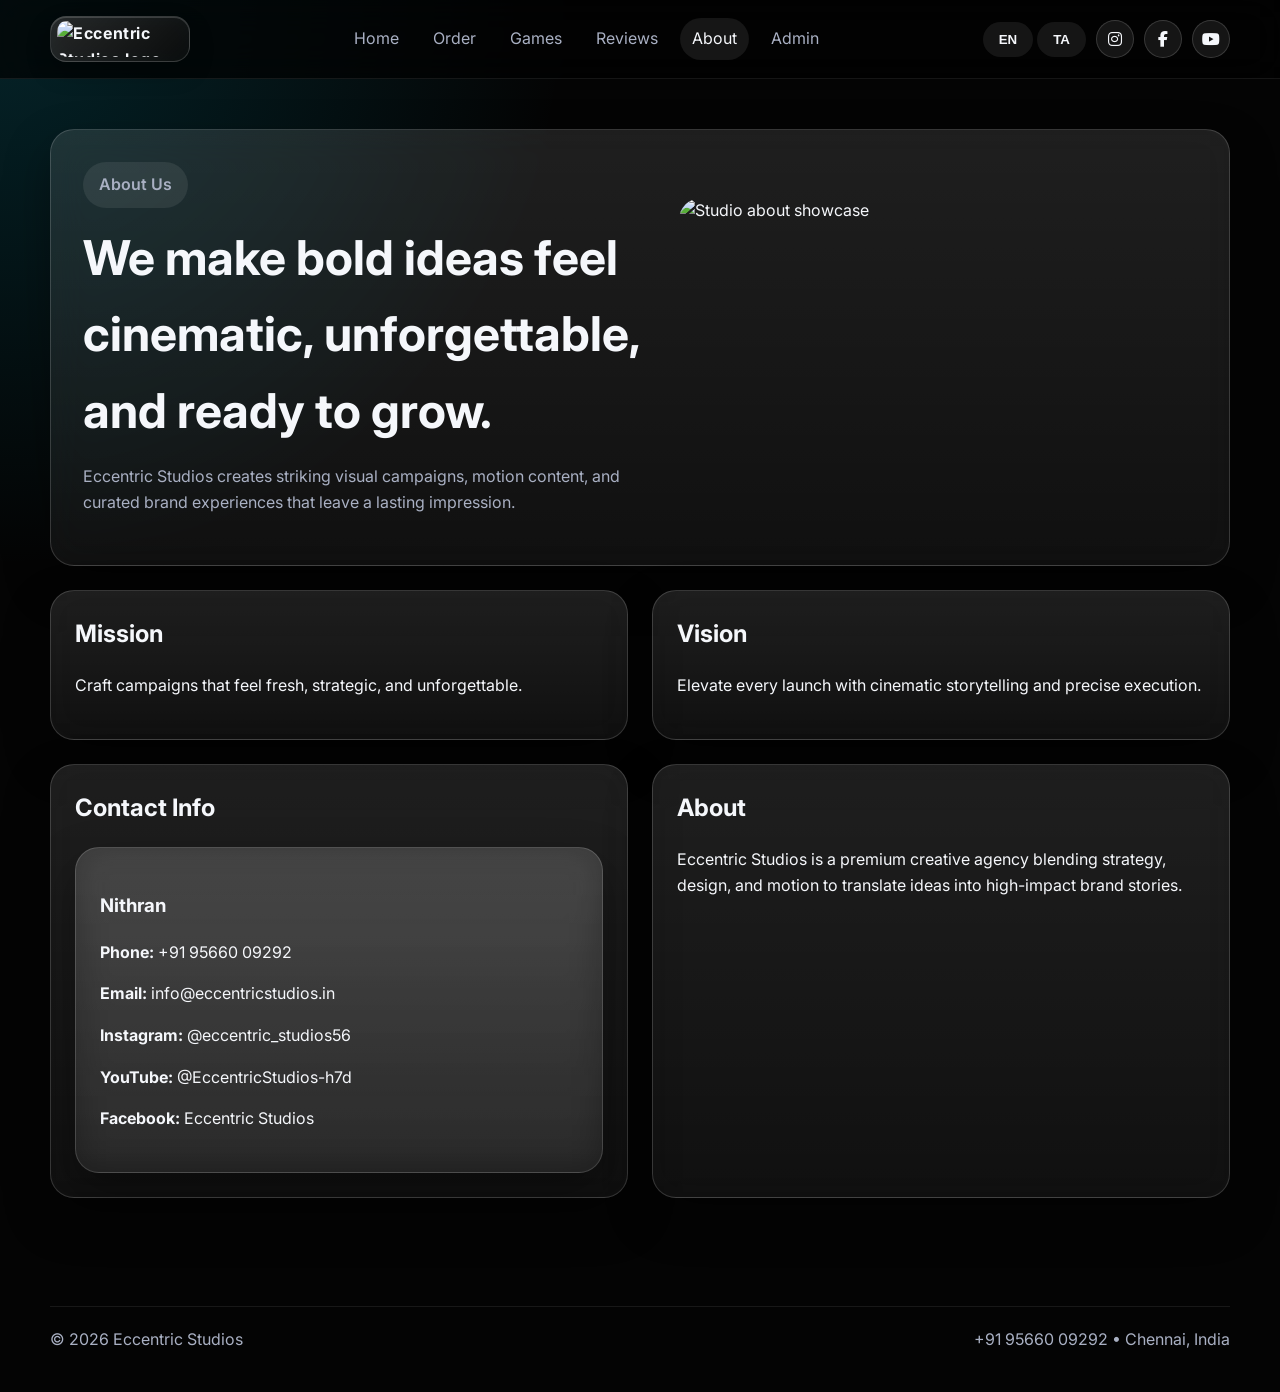
==== about.html @ bf37ff36 "Add files via upload Eccentric Studios is a creative design agency offering advertisement posters, s" ====
<!DOCTYPE html>
<html lang="en">
<head>
  <meta charset="UTF-8" />
  <meta name="viewport" content="width=device-width, initial-scale=1.0" />
  <title>About | Eccentric Studios</title>
  <link rel="preconnect" href="https://fonts.googleapis.com" />
  <link rel="preconnect" href="https://fonts.gstatic.com" crossorigin />
  <link href="https://fonts.googleapis.com/css2?family=Inter:wght@300;400;500;600;700;800&display=swap" rel="stylesheet" />
  <link rel="stylesheet" href="https://cdnjs.cloudflare.com/ajax/libs/font-awesome/6.5.2/css/all.min.css" />
  <link rel="stylesheet" href="styles.css" />
</head>
<body>
  <header class="topbar">
    <div class="container">
      <a class="brand" href="first.html" aria-label="Eccentric Studios home">
        <img class="brand-logo" src="running images/WhatsApp Image 2026-06-28 at 8.22.03 PM.jpeg" alt="Eccentric Studios logo" />
      </a>
      <nav>
        <a href="first.html" data-i18n="navHome">Home</a>
        <a href="order.html" data-i18n="navOrder">Order</a>
        <a href="running images/games.html" data-i18n="navGames">Games</a>
        <a href="reviews.html" data-i18n="navReviews">Reviews</a>
        <a href="about.html" class="active" data-i18n="navAbout">About</a>
        <a href="admin.html">Admin</a>
      </nav>
      <div class="top-actions">
        <div class="lang-switch" aria-label="Language switcher">
          <button class="pill-btn active" data-lang="en">EN</button>
          <button class="pill-btn" data-lang="ta">TA</button>
        </div>
        <div class="socials" aria-label="Social links">
          <a href="https://www.instagram.com/eccentric_studios56/" target="_blank" rel="noreferrer"><i class="fa-brands fa-instagram"></i></a>
          <a href="https://www.facebook.com/" target="_blank" rel="noreferrer"><i class="fa-brands fa-facebook-f"></i></a>
          <a href="http://www.youtube.com/@EccentricStudios-h7d" target="_blank" rel="noreferrer"><i class="fa-brands fa-youtube"></i></a>
        </div>
      </div>
    </div>
  </header>

  <main>
    <div class="container">
      <section class="hero-card">
        <div>
          <p class="pill-btn" style="display:inline-flex; margin-bottom:12px;" data-i18n="aboutBadge">About Us</p>
          <h1 id="aboutProfileName" data-admin="heroTitle" data-i18n="aboutTitle">Eccentric Studios crafts bold brand stories with cinematic polish.</h1>
          <p data-admin="heroText" data-i18n="aboutText">We blend strategy, motion, and visual direction to create premium experiences that stand out and convert.</p>
        </div>
        <div class="hero-side">
          <img data-admin="heroImage" src="https://images.unsplash.com/photo-1492691527719-9d1e07e534b4?auto=format&fit=crop&w=900&q=80" alt="Studio about showcase" />
        </div>
      </section>

      <section class="content-grid">
        <article class="glass-card card">
          <h2 data-i18n="missionTitle">Mission</h2>
          <p data-admin="missionText" data-i18n="missionText">Craft campaigns that feel fresh, strategic, and unforgettable.</p>
        </article>
        <article class="glass-card card">
          <h2 data-i18n="visionTitle">Vision</h2>
          <p data-admin="visionText" data-i18n="visionText">Elevate every launch with cinematic storytelling and precise execution.</p>
        </article>
      </section>

      <section class="content-grid" style="margin-top:24px;">
        <article class="glass-card card">
          <h2>Contact Info</h2>
          <div id="aboutContacts"></div>
        </article>
        <article class="glass-card card">
          <h2>About</h2>
          <p data-admin="aboutText">Eccentric Studios is a premium creative agency blending strategy, design, and motion to translate ideas into high-impact brand stories.</p>
        </article>
      </section>
    </div>
  </main>

  <div class="modal" id="adminModal" role="dialog" aria-modal="true" aria-label="Admin panel">
    <div class="modal-card">
      <div class="modal-head">
        <div>
          <h2 style="margin:0;">Admin Control Center</h2>
          <p style="margin:6px 0 0; color:var(--muted);">Update key content and links securely.</p>
        </div>
        <button class="ghost-btn" id="closeAdmin">Close</button>
      </div>
      <div class="field"><label>Hero heading</label><input id="adminHeroTitle" /></div>
      <div class="field"><label>Hero description</label><textarea id="adminHeroText"></textarea></div>
      <div class="field"><label>Hero image URL</label><input id="adminHeroImage" /></div>
      <div class="field"><label>Mission text</label><textarea id="adminMissionText"></textarea></div>
      <div class="field"><label>Vision text</label><textarea id="adminVisionText"></textarea></div>
      <div class="field"><label>Instagram link</label><input id="adminInstagram" /></div>
      <div class="field"><label>Facebook link</label><input id="adminFacebook" /></div>
      <div class="field"><label>YouTube link</label><input id="adminYoutube" /></div>
      <div class="admin-actions">
        <button class="ghost-btn" id="closeAdmin2">Cancel</button>
        <button class="primary-btn" id="saveAdmin">Save Changes</button>
      </div>
    </div>
  </div>
  <script src="scripts/language.js"></script>
  <script src="scripts/site-content.js"></script>
  <footer>
    <div class="container">
      <span data-i18n="footerCopy">© 2026 Eccentric Studios</span>
      <span>+91 95660 09292 • Chennai, India</span>
    </div>
  </footer>
</body>
</html>
---- styles.css ----
:root {
  --bg: #040404;
  --panel: rgba(255,255,255,0.08);
  --text: #f5f7fb;
  --muted: #a9b0c3;
  --accent: #8b5cf6;
  --accent-2: #06b6d4;
  --accent-3: #f59e0b;
  --border: rgba(255,255,255,0.16);
  --shadow: 0 20px 45px rgba(0,0,0,0.35);
  --radius: 24px;
}
* { box-sizing: border-box; }
body {
  margin: 0;
  font-family: 'Inter', sans-serif;
  color: var(--text);
  background: radial-gradient(circle at top left, rgba(6,182,212,0.18), transparent 30%), var(--bg);
  min-height: 100vh;
  line-height: 1.6;
}
a { color: inherit; text-decoration: none; }
img { max-width: 100%; display: block; }
.container { width: min(1180px, calc(100% - 32px)); margin: 0 auto; }
.topbar {
  position: sticky; top: 0; z-index: 20;
  backdrop-filter: blur(18px);
  background: rgba(2,2,2,0.72);
  border-bottom: 1px solid rgba(255,255,255,0.08);
}
.topbar .container { display: flex; align-items: center; justify-content: space-between; gap: 20px; padding: 16px 0; }
.brand { display: flex; align-items: center; gap: 12px; font-weight: 700; letter-spacing: 0.04em; }
.brand-logo {
  height: 46px; width: auto; max-width: 140px; object-fit: contain;
  border-radius: 16px; padding: 4px 6px;
  background: linear-gradient(135deg, rgba(255,255,255,0.15), rgba(255,255,255,0.04));
  border: 1px solid rgba(255,255,255,0.16);
  box-shadow: inset 0 1px 0 rgba(255,255,255,0.16), 0 10px 24px rgba(0,0,0,0.22);
  backdrop-filter: blur(10px);
}
.brand-mark { width: 48px; height: 48px; border-radius: 16px; background: linear-gradient(135deg, var(--accent), var(--accent-2)); display: grid; place-items: center; position: relative; }
.brand-mark::before, .brand-mark::after { content: ''; position: absolute; inset: 8px; border: 1px solid rgba(255,255,255,0.75); border-radius: 12px; }
.brand-mark::after { inset: 14px; border-color: rgba(255,255,255,0.5); }
.brand span { display: block; font-size: 0.74rem; color: var(--muted); text-transform: uppercase; letter-spacing: 0.2em; }
nav { display: flex; gap: 10px; flex-wrap: wrap; }
nav a { padding: 8px 12px; border-radius: 999px; color: var(--muted); transition: 0.25s; }
nav a:hover, nav a.active { color: var(--text); background: rgba(255,255,255,0.08); }
.top-actions { display: flex; align-items: center; gap: 10px; flex-wrap: wrap; }
.lang-switch button, .pill-btn, .primary-btn, .ghost-btn { border: none; cursor: pointer; transition: 0.25s; border-radius: 999px; padding: 10px 16px; font-weight: 600; }
.lang-switch button, .pill-btn { background: rgba(255,255,255,0.08); color: var(--text); }
.primary-btn { background: linear-gradient(90deg, var(--accent), var(--accent-2)); color: white; }
.ghost-btn { background: transparent; color: var(--muted); border: 1px solid var(--border); }
.socials { display: flex; gap: 10px; }
.socials a { width: 38px; height: 38px; border-radius: 50%; display: grid; place-items: center; background: rgba(255,255,255,0.08); border: 1px solid var(--border); }
main { padding: 50px 0 80px; }
.hero-card, .glass-card { background: linear-gradient(180deg, rgba(255,255,255,0.11), rgba(255,255,255,0.05)); border: 1px solid var(--border); border-radius: var(--radius); box-shadow: var(--shadow); backdrop-filter: blur(18px); }
.hero-card { padding: 32px; display: grid; grid-template-columns: 1.05fr 0.95fr; gap: 24px; align-items: center; }
.reveal { opacity: 0; transform: translateY(24px); transition: opacity 0.7s ease, transform 0.7s ease; }
.reveal.visible { opacity: 1; transform: translateY(0); }
.hero-card h1 { font-size: clamp(2rem, 4vw, 3rem); margin: 0 0 14px; }
.hero-card p { color: var(--muted); margin: 0 0 18px; }
.hero-actions { display: flex; gap: 12px; flex-wrap: wrap; margin-top: 10px; }
.hero-side { border-radius: 22px; overflow: hidden; min-height: 300px; }
.hero-side img { width: 100%; height: 100%; object-fit: cover; }
.content-grid { display: grid; grid-template-columns: 1fr 1fr; gap: 24px; margin-top: 24px; }
.card { padding: 24px; }
.card h2 { margin-top: 0; }
.card ul { color: var(--muted); padding-left: 18px; }
.form-card { padding: 24px; }
.field { display: grid; gap: 6px; margin-bottom: 12px; }
label { color: var(--muted); }
input, select, textarea { width: 100%; border: 1px solid var(--border); background: rgba(255,255,255,0.06); color: var(--text); padding: 13px 14px; border-radius: 14px; }
select {
  appearance: none;
  background-image: linear-gradient(45deg, transparent 50%, var(--accent-2) 50%), linear-gradient(135deg, var(--accent-2) 50%, transparent 50%);
  background-position: calc(100% - 20px) calc(1em + 2px), calc(100% - 15px) calc(1em + 2px);
  background-size: 5px 5px, 5px 5px;
  background-repeat: no-repeat;
  padding-right: 42px;
}
select option { background: #0d0d0d; color: var(--text); padding: 10px; }
textarea { min-height: 120px; resize: vertical; }
footer { padding: 28px 0 40px; color: var(--muted); }
footer .container { border-top: 1px solid rgba(255,255,255,0.08); padding-top: 20px; display: flex; justify-content: space-between; gap: 16px; flex-wrap: wrap; }
.admin-fab {
  position: fixed; right: 18px; bottom: 18px; z-index: 40; width: 56px; height: 56px; border-radius: 50%; border: none; cursor: pointer; background: linear-gradient(135deg, var(--accent), var(--accent-2)); color: white; box-shadow: var(--shadow); font-size: 1.2rem;
}
.modal {
  position: fixed; inset: 0; display: none; align-items: center; justify-content: center; padding: 16px; background: rgba(2,2,2,0.74); backdrop-filter: blur(14px); z-index: 50;
}
.modal.open { display: flex; }
.modal-card {
  width: min(760px, 100%); max-height: 92vh; overflow: auto; background: #080808; border: 1px solid var(--border); border-radius: 24px; box-shadow: var(--shadow); padding: 24px;
}
.modal-head { display: flex; justify-content: space-between; align-items: center; gap: 16px; margin-bottom: 16px; }
.modal-card .field { margin-bottom: 12px; }
.admin-actions { display: flex; justify-content: flex-end; gap: 12px; margin-top: 18px; }
@media (max-width: 880px) {
  .topbar .container { flex-wrap: wrap; }
  nav { order: 3; width: 100%; justify-content: center; }
  .hero-card, .content-grid { grid-template-columns: 1fr; }
}
@media (max-width: 760px) {
  .admin-grid, .inline-fields { grid-template-columns: 1fr; }
}
@media (max-width: 560px) {
  .top-actions { width: 100%; justify-content: space-between; }
}
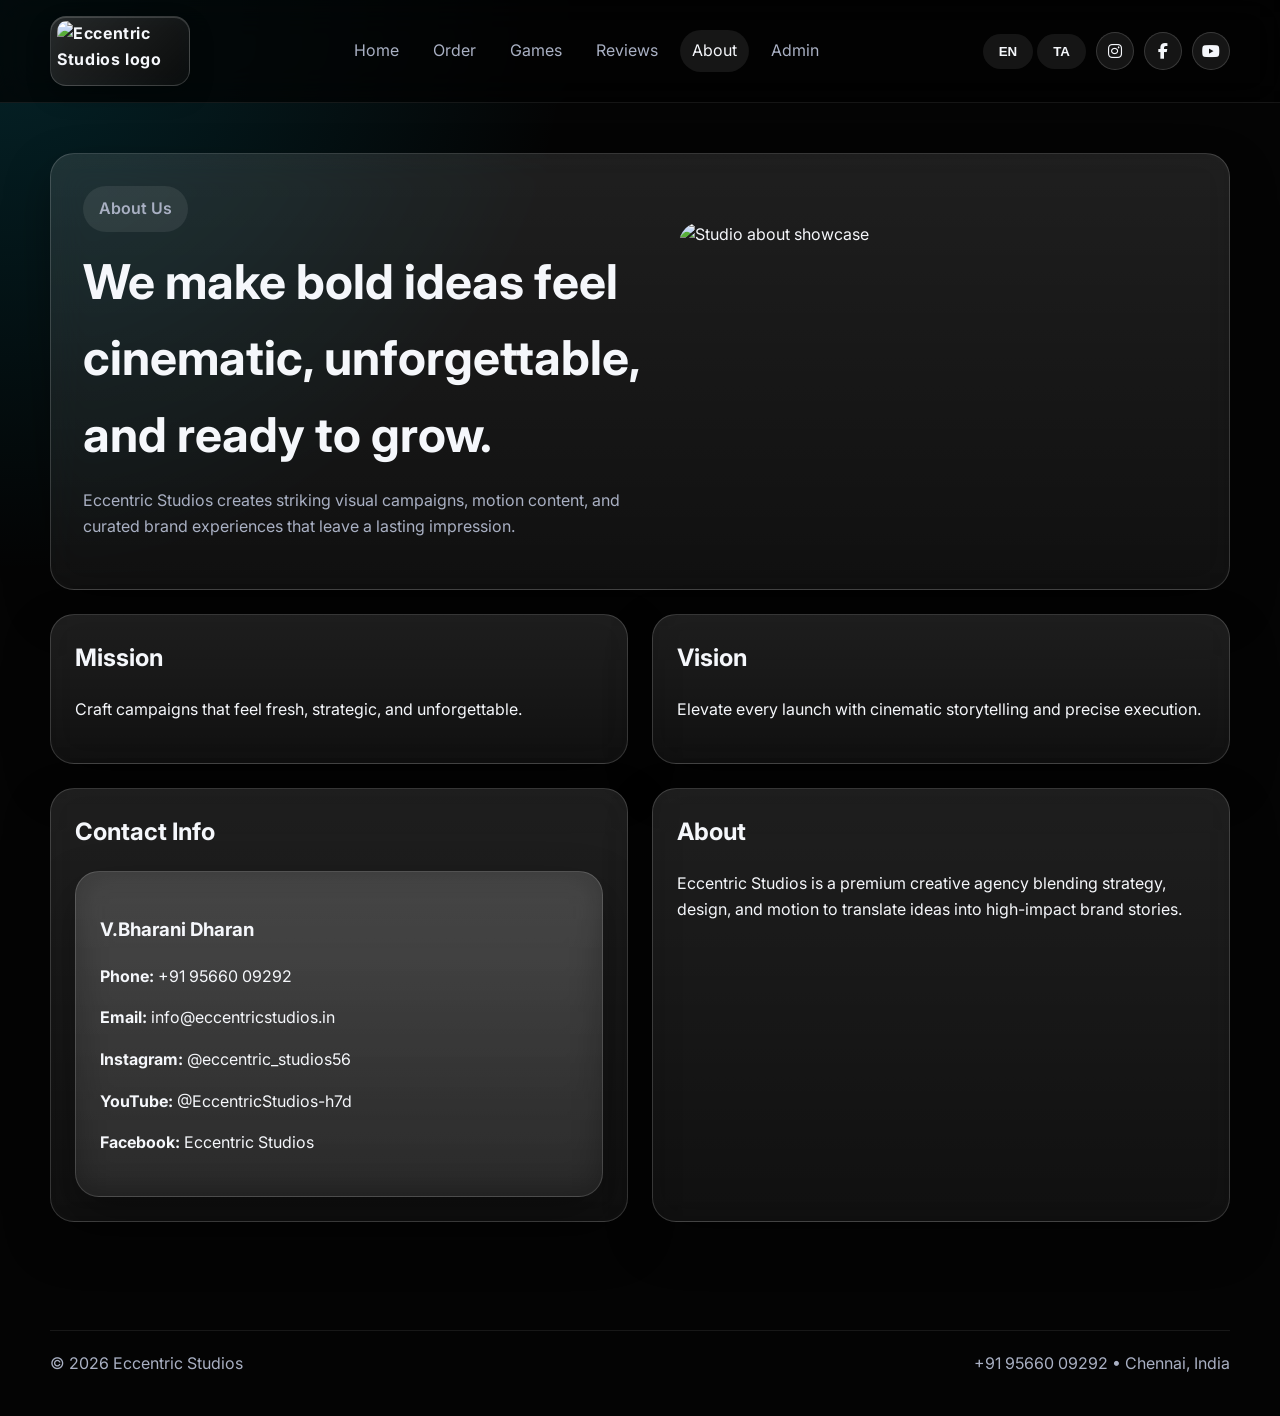
==== commit a7c75811: "Update about.html" ====
--- a/about.html
+++ b/about.html
@@ -14,12 +14,12 @@
   <header class="topbar">
     <div class="container">
       <a class="brand" href="first.html" aria-label="Eccentric Studios home">
-        <img class="brand-logo" src="running images/WhatsApp Image 2026-06-28 at 8.22.03 PM.jpeg" alt="Eccentric Studios logo" />
+        <img class="brand-logo"scripts/logoec.png" alt="Eccentric Studios logo" />
       </a>
       <nav>
         <a href="first.html" data-i18n="navHome">Home</a>
         <a href="order.html" data-i18n="navOrder">Order</a>
-        <a href="running images/games.html" data-i18n="navGames">Games</a>
+        <a href="games.html" data-i18n="navGames">Games</a>
         <a href="reviews.html" data-i18n="navReviews">Reviews</a>
         <a href="about.html" class="active" data-i18n="navAbout">About</a>
         <a href="admin.html">Admin</a>
--- a/styles.css
+++ b/styles.css
@@ -31,7 +31,7 @@
 .topbar .container { display: flex; align-items: center; justify-content: space-between; gap: 20px; padding: 16px 0; }
 .brand { display: flex; align-items: center; gap: 12px; font-weight: 700; letter-spacing: 0.04em; }
 .brand-logo {
-  height: 46px; width: auto; max-width: 140px; object-fit: contain;
+  height: 70px; width: auto; max-width: 140px; object-fit: contain;
   border-radius: 16px; padding: 4px 6px;
   background: linear-gradient(135deg, rgba(255,255,255,0.15), rgba(255,255,255,0.04));
   border: 1px solid rgba(255,255,255,0.16);
